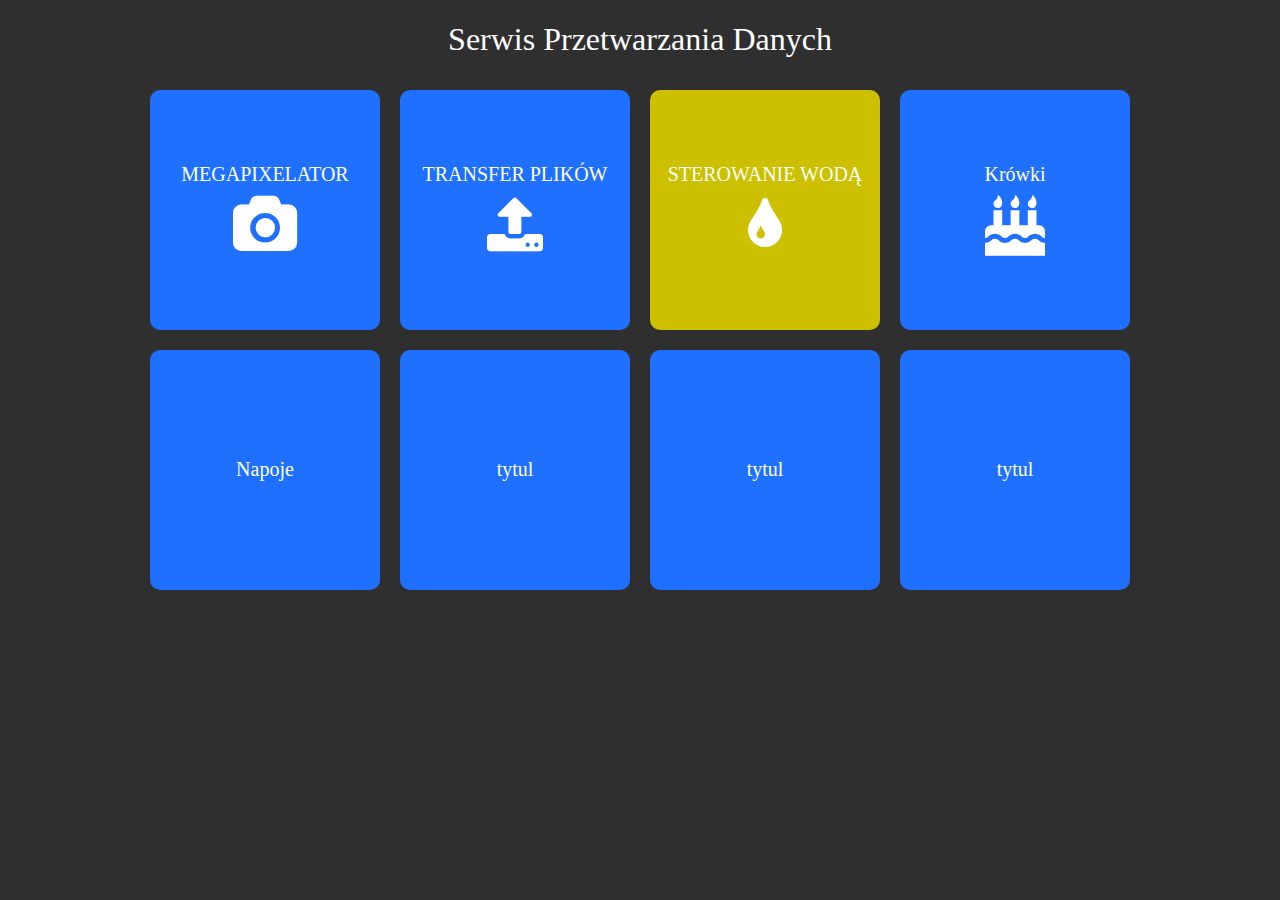
==== index.html @ 488716df "main" ====
<!DOCTYPE html>
<html lang="pl">
<head>
    <meta charset="UTF-8">
    <meta http-equiv="X-UA-Compatible" content="IE=edge">
    <meta name="viewport" content="width=device-width, initial-scale=1.0">
    <title>Serwis Przetwarzania Danych</title>
    <link rel="stylesheet" href="style.css">
    <link rel="stylesheet" href="https://cdnjs.cloudflare.com/ajax/libs/font-awesome/4.7.0/css/font-awesome.min.css">
</head>
<body>
    <div class="container">
        <h1>Serwis Przetwarzania Danych </h1>
        <div class="flex">
            <div class="tile">
                <a href="megapx.html">MEGAPIXELATOR<br><i class="fa fa-camera"></i></a>
            </div>
            <div class="tile">
                <a href="transfer.html">TRANSFER PLIKÓW<br><i class="fa fa-upload"></i></a>
            </div>
            <div class="tile" style="background: #ccc000">
                <a href="woda.html">STEROWANIE WODĄ<br><i class="fa fa-tint"></i></a>
            </div>
            <div class="tile">
                <a href="krowki.html">Krówki<br><i class="fa fa-birthday-cake"></i></a>
            </div>
        </div>

        <div class="flex">
            <div class="tile">
                <a href="picie.html">Napoje</a>
            </div>
            <div class="tile">
                <a href="#">tytul</a>
            </div>
            <div class="tile">
                <a href="#">tytul</a>
            </div>
            <div class="tile">
                <a href="#">tytul</a>
            </div>
        </div>
    </div>
</body>
</html>
---- style.css ----
*{
    font-family: 'Segoe UI';
}
body{
    background: #302f2f;
    color: white;
}
.container{
    width: 1000px;
    margin: auto; /* div wysrodkowany? how??? */
}
h1{
    text-align: center;
    font-weight: 100;
    animation: zoomin 0.5s;
}
@keyframes intro {
    from{
        opacity: 0;
        transform: translate(-1000px, 1000px);
    }

    to{
        opacity: 1;
        transform: translate(0, 0);
    }
}
@keyframes zoomin {
    from{
        transform: scale(0.1);
    }

    to{
        transform: scale(1);
    }
}
.flex{
    display: flex;
}
.tile{
    width: 240px;
    height: 240px;
    background: #2070FF;
    margin: 10px;
    text-align: center;
    display: flex;
    justify-content: center;
    align-items: center; /* wtf */
    transition: all 0.3s;
    border-radius: 10px;
}
.tile .fa{
    font-size: 60px;
    margin-top: 10px;
}
.tile a{
    text-decoration: none;
    color: white;
    font-size: 20px;
    display: block;
}
.tile:hover{
    box-shadow: 0 0 0 5px white;
    filter: brightness(120%);
    transform: scale(1.1);
}
a{
    color: white;
}
.woda{
    width: 500px;
}
.center{
    text-align: center;
}
input[type=text], input[type=number]{
    border: none;
    outline: none;
    background: rgba(0, 0, 0, 0.4);
    color: white;
    padding: 10px;
    width: 250px;
    border-radius: 10px;
    margin-top: 5px;
    margin-bottom: 15px;
    font-size: 1rem;
}
button{
    border: none;
    padding: 10px 25px;
    border-radius: 15px;
    background: rgb(20, 20, 20);
    color: white;
    cursor: pointer;
    transition: all 0.3s;
}
button:hover{
    background: rgb(10, 10, 10);
}
button:active{
    background: black;
}
.back{
    position: absolute;
    left: 10px;
    top: 10px;
    font-size: 50px;
}
.back:hover{
    transform: scale(1.1);
}
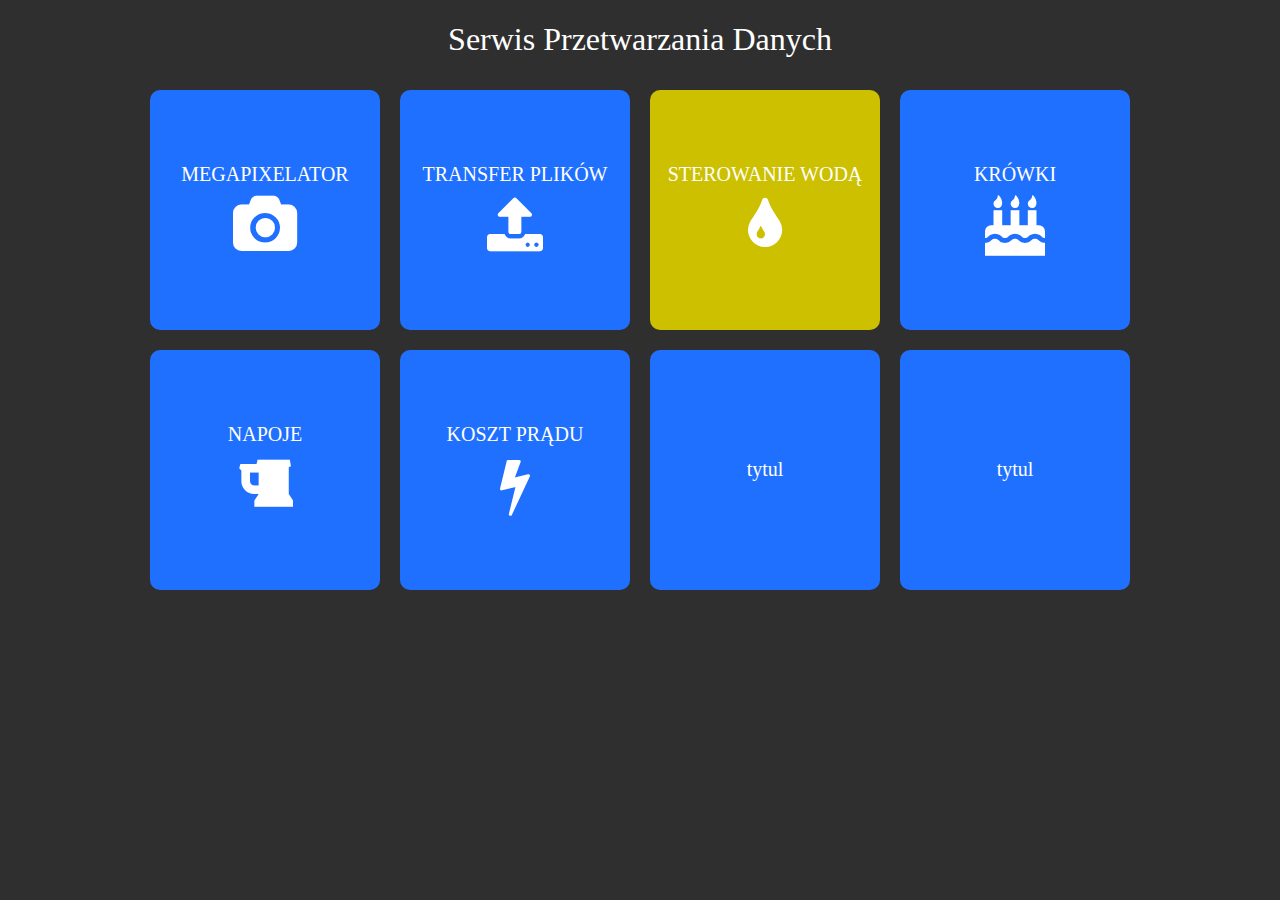
==== commit 50db2008: "Update index.html" ====
--- a/index.html
+++ b/index.html
@@ -22,24 +22,25 @@
                 <a href="woda.html">STEROWANIE WODĄ<br><i class="fa fa-tint"></i></a>
             </div>
             <div class="tile">
-                <a href="krowki.html">Krówki<br><i class="fa fa-birthday-cake"></i></a>
+                <a href="krowki.html">KRÓWKI<br><i class="fa fa-birthday-cake"></i></a>
             </div>
         </div>
 
         <div class="flex">
             <div class="tile">
-                <a href="picie.html">Napoje</a>
+                <a href="picie.html">NAPOJE<br><i class="fa fa-beer"></i></a>
+            </div>
+            <div class="tile">
+                <a href="prad.html">KOSZT PRĄDU<br><i class="fa fa-bolt"></i></a>
             </div>
             <div class="tile">
                 <a href="#">tytul</a>
             </div>
             <div class="tile">
                 <a href="#">tytul</a>
-            </div>
-            <div class="tile">
-                <a href="#">tytul</a>
+
             </div>
         </div>
     </div>
 </body>
-</html>+</html>
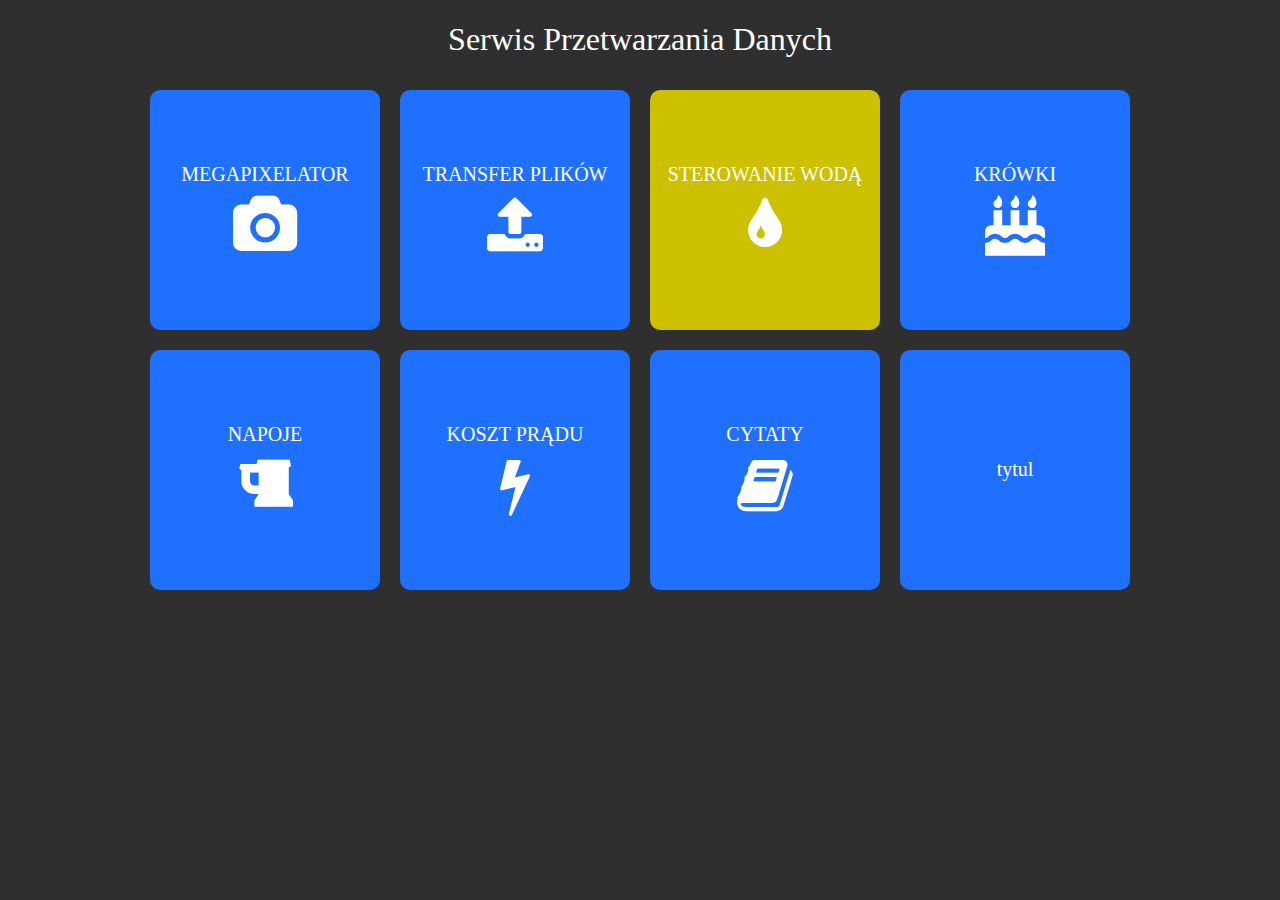
==== commit 94835fdf: "Update index.html" ====
--- a/index.html
+++ b/index.html
@@ -34,7 +34,7 @@
                 <a href="prad.html">KOSZT PRĄDU<br><i class="fa fa-bolt"></i></a>
             </div>
             <div class="tile">
-                <a href="#">tytul</a>
+                <a href="cytaty.html">CYTATY<br><i class="fa fa-book"></i></a>
             </div>
             <div class="tile">
                 <a href="#">tytul</a>
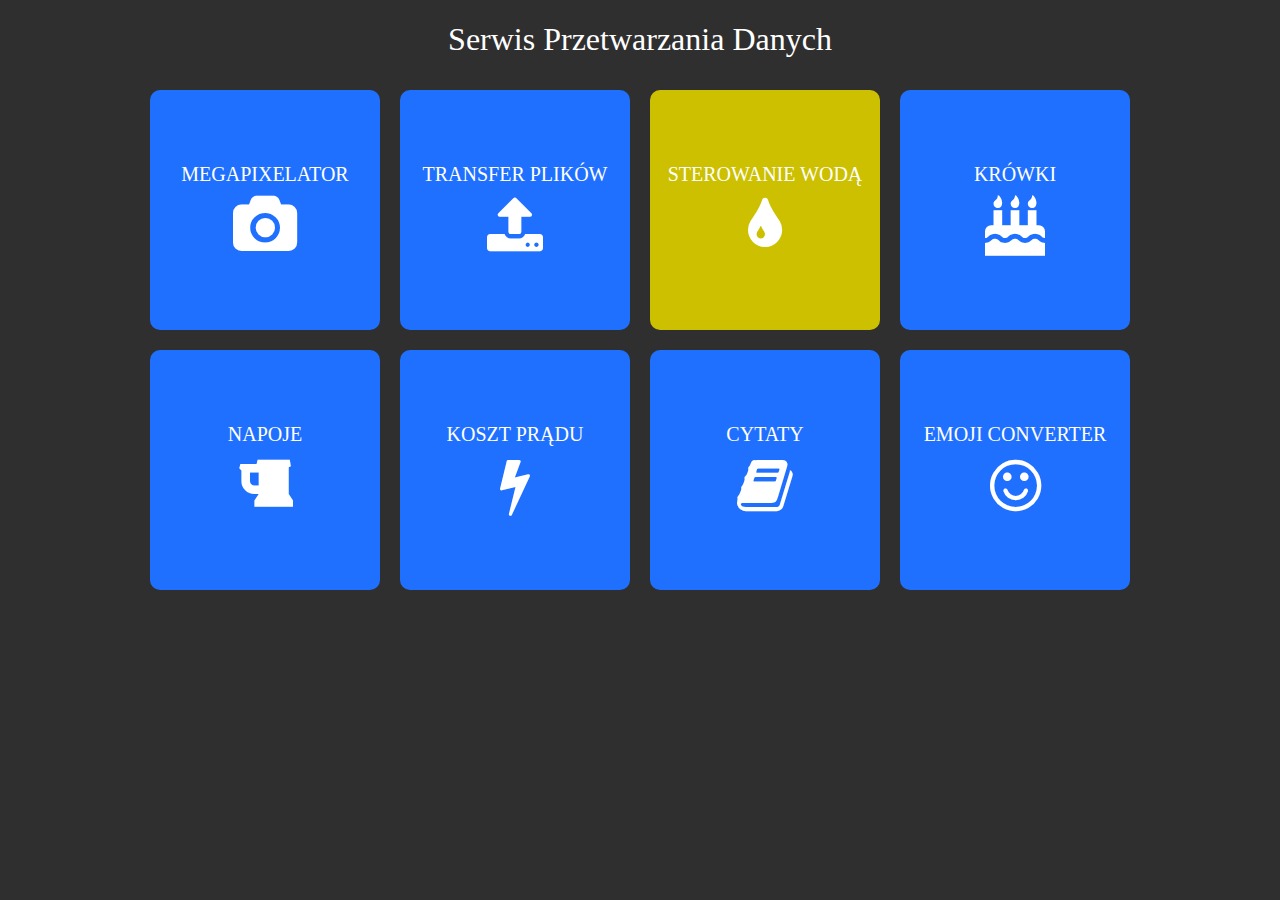
==== commit 253ee812: "Update index.html" ====
--- a/index.html
+++ b/index.html
@@ -37,7 +37,7 @@
                 <a href="cytaty.html">CYTATY<br><i class="fa fa-book"></i></a>
             </div>
             <div class="tile">
-                <a href="#">tytul</a>
+                <a href="emoji.html">EMOJI CONVERTER<br><i class="fa fa-smile-o"></i></a>
 
             </div>
         </div>
--- a/style.css
+++ b/style.css
@@ -73,7 +73,7 @@
 .center{
     text-align: center;
 }
-input[type=text], input[type=number]{
+input[type=text], input[type=number], #type, #cytat{
     border: none;
     outline: none;
     background: rgba(0, 0, 0, 0.4);
@@ -108,4 +108,4 @@
 }
 .back:hover{
     transform: scale(1.1);
-}+}
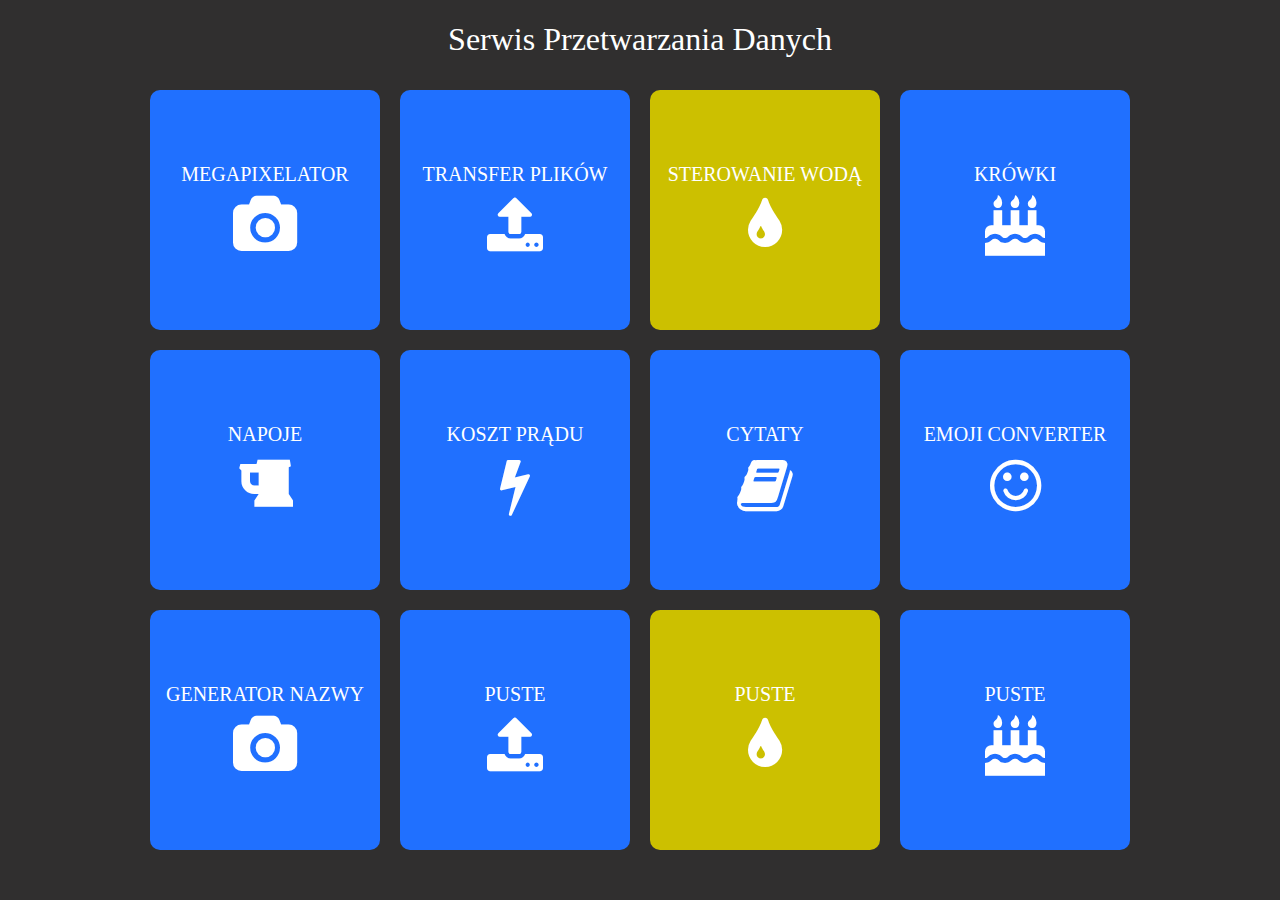
==== commit b8994610: "Update index.html" ====
--- a/index.html
+++ b/index.html
@@ -38,7 +38,21 @@
             </div>
             <div class="tile">
                 <a href="emoji.html">EMOJI CONVERTER<br><i class="fa fa-smile-o"></i></a>
+            </div>
+        </div>
 
+        <div class="flex">
+            <div class="tile">
+                <a href="nazwa.html">GENERATOR NAZWY<br><i class="fa fa-camera"></i></a>
+            </div>
+            <div class="tile">
+                <a href="transfer.html">PUSTE<br><i class="fa fa-upload"></i></a>
+            </div>
+            <div class="tile" style="background: #ccc000">
+                <a href="woda.html">PUSTE<br><i class="fa fa-tint"></i></a>
+            </div>
+            <div class="tile">
+                <a href="krowki.html">PUSTE<br><i class="fa fa-birthday-cake"></i></a>
             </div>
         </div>
     </div>
